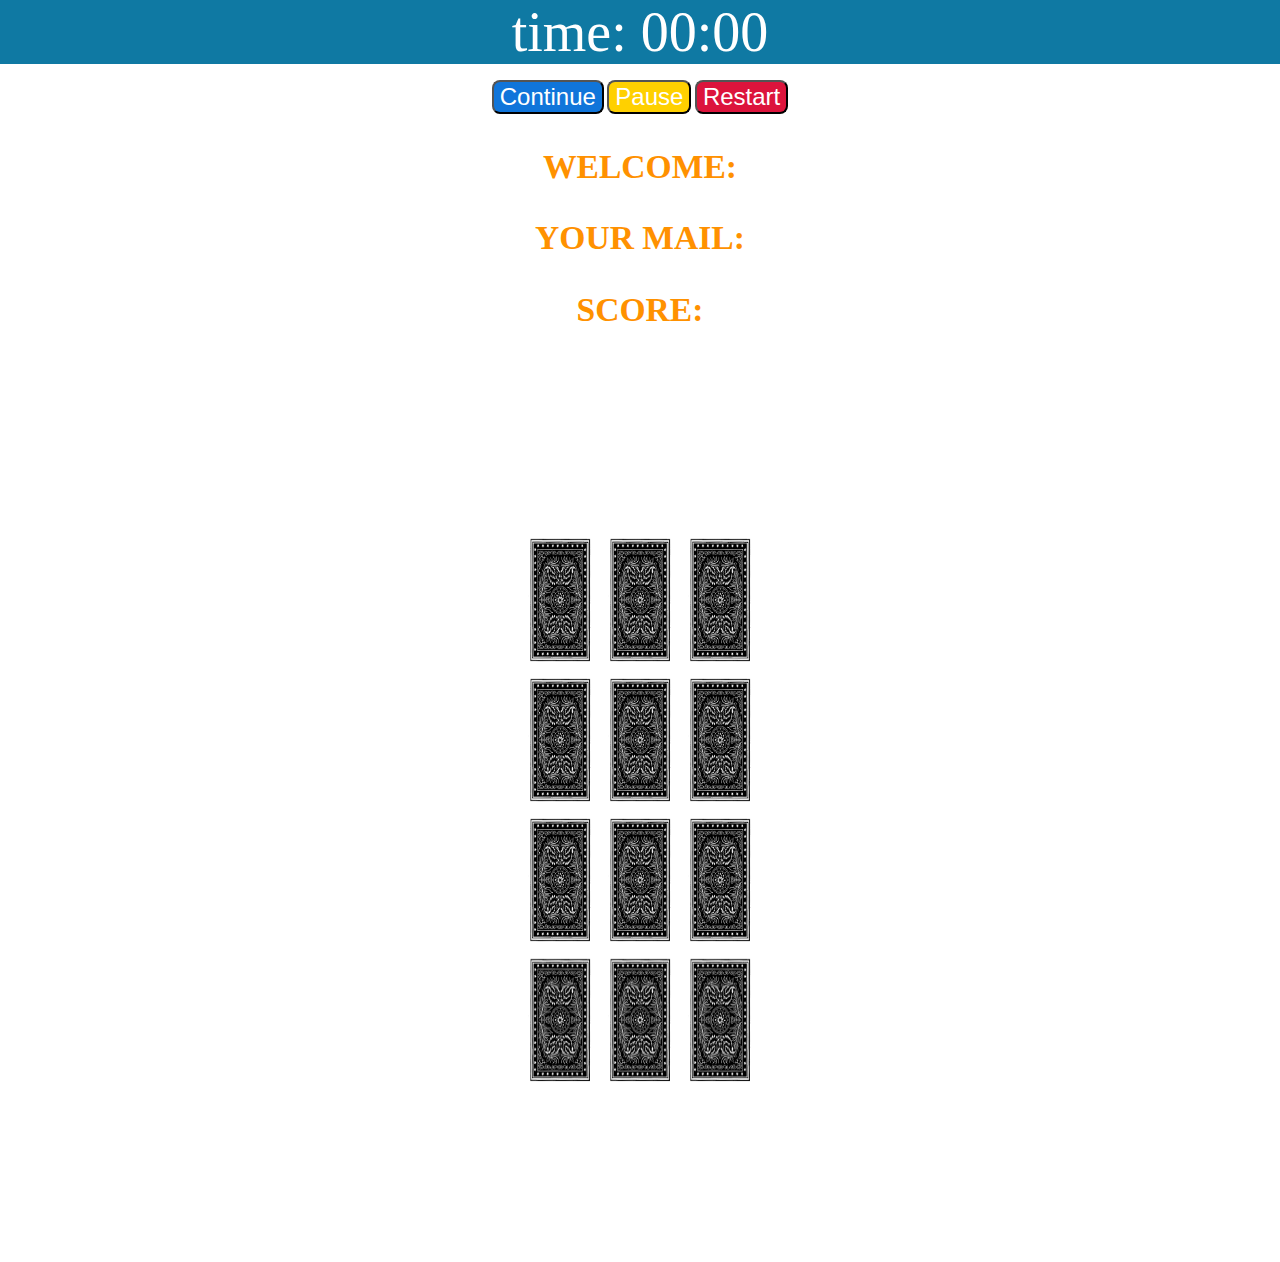
==== card game deck/cardsDeck.html @ 834c1ecf "Add files via upload" ====
<!DOCTYPE html>
<html lang="en">
<head>
    <meta charset="UTF-8">
    <meta http-equiv="X-UA-Compatible" content="IE=edge">
    <meta name="viewport" content="width=device-width, initial-scale=1.0">
    <link rel="stylesheet" href="./cardsDeckStyle.css">
    <link rel="stylesheet" href="https://use.fontawesome.com/releases/v5.15.4/css/all.css" integrity="sha384-DyZ88mC6Up2uqS4h/KRgHuoeGwBcD4Ng9SiP4dIRy0EXTlnuz47vAwmeGwVChigm" crossorigin="anonymous">
    <script src="https://ajax.googleapis.com/ajax/libs/jquery/3.6.0/jquery.min.js"></script>
    <title>memory game</title>
</head>
<body>
   <main>
        <div class="timer">time: <span id="minutes">00</span>:<span id="seconds">00</span></div><br>
        <div class="buttons">
            <button id="button-start">Continue</button>
            <button id="button-stop">Pause</button>
            <button id="button-reset">Restart</button>
        </div>
            <p class="user_data">WELCOME:     <span id="writename"></span><br></p>
            <p class="user_data">YOUR MAIL:   <span id="writemail"></span><br></p>
            <p class="user_data">SCORE: <span id="score"></span></p>
        <section class="cards-area">
            <div>
                <div class="cards-container">
                    <img src="./photos/הכוהנת-הגדולה.jpg" alt="the-high-priestess" class="front-of-card">
                    <img src="./photos/back-of-card.jpg" alt="the-back-of-card" class="back-of-card">
                </div>
                <div class="cards-container">
                    <img src="./photos/התלוי.jpg" alt="the-hanged-man" class="front-of-card">
                    <img src="./photos/back-of-card.jpg" alt="the-back-of-card" class="back-of-card">
                </div>
                <div class="cards-container">
                    <img src="./photos/נסיך-מטות.jpg"    alt="page-of-wands" class="front-of-card">
                    <img src="./photos/back-of-card.jpg" alt="the-back-of-card" class="back-of-card">
                </div>
                <div class="cards-container">
                    <img src="./photos/צדק.jpg" alt="justice" class="front-of-card">
                    <img src="./photos/back-of-card.jpg" alt="the-back-of-card" class="back-of-card">
                </div>
            </div>
            <div>
                <div class="cards-container">
                    <img src="./photos/שלושה-מטות.jpg" alt="three-wands" class="front-of-card">
                    <img src="./photos/back-of-card.jpg" alt="the-back-of-card" class="back-of-card">
                </div>
                <div class="cards-container">
                    <img src="./photos/שמונה-מטבעות.jpg" alt="eight-coins" class="front-of-card">
                    <img src="./photos/back-of-card.jpg" alt="the-back-of-card" class="back-of-card">
                </div>
                <div class="cards-container">
                    <img src="./photos/הכוהנת-הגדולה.jpg" alt="the-high-priestess" class="front-of-card">
                    <img src="./photos/back-of-card.jpg" alt="the-back-of-card" class="back-of-card">
                </div>
                <div class="cards-container">
                    <img src="./photos/התלוי.jpg" alt="the-hanged-man" class="front-of-card">
                    <img src="./photos/back-of-card.jpg" alt="the-back-of-card" class="back-of-card">
                </div>
            </div>
                <div>
                <div class="cards-container">
                    <img src="./photos/נסיך-מטות.jpg"    alt="page-of-wands" class="front-of-card">
                    <img src="./photos/back-of-card.jpg" alt="the-back-of-card" class="back-of-card">
                </div>
                <div class="cards-container">
                    <img src="./photos/צדק.jpg" alt="justice" class="front-of-card">
                    <img src="./photos/back-of-card.jpg" alt="the-back-of-card" class="back-of-card">
                </div>
                <div class="cards-container">
                    <img src="./photos/שלושה-מטות.jpg" alt="three-wands" class="front-of-card">
                    <img src="./photos/back-of-card.jpg" alt="the-back-of-card" class="back-of-card">
                </div>
                <div class="cards-container">
                    <img src="./photos/שמונה-מטבעות.jpg" alt="eight-coins" class="front-of-card">
                    <img src="./photos/back-of-card.jpg" alt="the-back-of-card" class="back-of-card">
                </div>
            </div>   
        </section>
        <div id="popup">
            <div id="popup-child">
                <button type="button" id="close">X</button>
                <table>
                    <tr>
                      <th>name</th>
                      <th>email</th>
                      <th>time</th>
                    </tr>
                    <tr>
                        <td><p class="user"><span id="name_of_user"></span></p></td>
                        <td><p class="user"><span id="mail_of_user"></span></p></td>
                        <td><p class="user"><span id="time_of_user"></span></p></td>
                      </tr>
                    <tr>
                      <td>daniel</td>
                      <td>danl3654321@gmai.com</td>
                      <td>02:26</td>
                    </tr>
                    <tr>
                      <td>matan</td>
                      <td>matan1234@gmail.com</td>
                      <td>02:40</td>
                    </tr>
                    <tr>
                      <td>yakov</td>
                      <td>yakov7890@gamil.com</td>
                      <td>02:45</td>
                    </tr>
                    <tr>
                        <td>yossi</td>
                        <td>yossi5850@gamil.com</td>
                        <td>03:35</td>
                      </tr>
                </table>
                  <table class="table">
                    <tr>
                      <th>name</th>
                      <th>email</th>
                      <th>score</th>
                    </tr>
                    <tr>
                        <td><p class="user"><span id="name_user"></span></p></td>
                        <td><p class="user"><span id="mail_user"></span></p></td>
                        <td><p class="user"><span id="score_of_user"></span></p></td>
                      </tr>
                    <tr>
                      <td>daniel</td>
                      <td>danl3654321@gmai.com</td>
                      <td>5</td>
                    </tr>
                    <tr>
                      <td>matan</td>
                      <td>matan1234@gmail.com</td>
                      <td>4</td>
                    </tr>
                    <tr>
                      <td>yakov</td>
                      <td>yakov7890@gamil.com</td>
                      <td>3</td>
                    </tr>
                    <tr>
                        <td>yossi</td>
                        <td>yossi5850@gamil.com</td>
                        <td>2</td>
                      </tr>
                  </table>
                <form action="../registration page/amudrishum/amudrishum.html">
                <input type="submit" value="play again" id="button" class="center">
                </form>
                <div class="whatsapp_float">
                    <a href="" id="url_whatsapp"><i class="fab fa-whatsapp"></i></a>
                </div>
                <div class="email">
                    <a href="" id="url_mail"><i class="fas fa-envelope-square"></i></a>
                </div>
            </div>
        </div>
        <script src="cardsDeck.js"></script>
    </main>
</body>
</html>
---- card game deck/cardsDeckStyle.css ----
body {
    margin: 0px;
    font-size: 14px;
}

main {
    background-image: url("https://t3.ftcdn.net/jpg/01/59/07/92/360_F_159079250_3oo6EuNF6gPjNe3ABeDhMjzzEDlGVdjO.jpg");
    background-size: cover;
}

.cards-area {
    display: flex;
    flex-wrap: wrap ;
    justify-content: center;
    align-items: center;
    height: 100vh;
}

.cards-container {
    margin: 0.5rem;
    cursor: pointer;
    position: relative;
    transform-style: preserve-3d;
    transition: transform 1s;
}

.cards-container.flippedCard {
    transform: rotateY(180deg);   
}

.front-of-card {
    position:absolute;
    width: 4rem;
    height: 8rem;
}

.back-of-card {
    transform: rotateZ(180deg);
}

.back-of-card {
    width: 4rem;
    height: 8rem;
    backface-visibility: hidden;
}

.timer {
    background-color:rgb(15, 121, 163) ;
    color: #fff;
    font-size: 3.5rem;
    text-align: center;
}

#popup #popup-child {
    width: 25rem;
    height: 30.7rem;
    position: fixed;
    top: calc(42% - 13.8rem);
    left: calc(54% - 14rem);
    text-align: center;
    z-index: 1;
    background-image: url("https://media.istockphoto.com/photos/royal-flush-and-poker-chips-picture-id1182872570?k=20&m=1182872570&s=612x612&w=0&h=d945CSQrpj2v1Wqy2XZVBL0TqalcNKaiK3FQXYb7vBs=");
    background-size: cover;
}

#popup::before {
    content: '';
    width: 100vw;
    height: 100vh;
    background-color: rgba(0, 0, 0, 0.7);
    position: fixed;
    top: 0;
    left: 0;
    z-index: 0;
}

#button {
    background-color: rgb(210, 30, 60);
    color: #fff;
    border-radius: 0.4rem;
    width: 10rem;
    height: 2.5rem;
    font-size: 1.5rem;
    position: fixed;
    top: calc(45% - -7.3rem);
    left: calc(51% - 4.8rem);
    cursor: pointer;
}

#popup {
    display: none;
}

#close {
    position: absolute;
    top: 0.4rem;
    right: 0.4rem;
    background: none;
    border: none;
    font-size: 2rem;
    font-weight: 500;
    color: darkgray;
    cursor: pointer;
}

.user_data {
    font-weight: 600;
    color: rgb(255, 145, 0);
    font-size: 2.1rem;
    text-align: center;
}

table {
    font-family: arial, sans-serif;
    border-collapse: collapse;
    position: fixed;
    width: 18rem;
    height: 5rem;
    margin-left: 4rem;
    margin-top: 0.6rem;
    background-color: rgb(210, 30, 60);
    color: #000;
}
  
td, th {
    border: 2.5px solid #000;
    text-align: center;
    padding: 3px;
}
  
tr:nth-child(even) {
    background-color: #dddddd;
}

.buttons {
    text-align: center;
}

#button-start{
    background-color: rgb(16, 117, 218);
    color: #fff;
    font-size: 1.5rem;
    border-radius: 0.5rem;
}

#button-stop{
    background-color: rgb(255, 208, 0);
    color: #fff;
    font-size: 1.5rem;
    border-radius: 0.5rem;
}

#button-reset{
    background-color: crimson;
    color: #fff;
    font-size: 1.5rem;
    border-radius: 0.5rem;
}

.table {
    font-family: arial, sans-serif;
    border-collapse: collapse;
    position: fixed;
    width: 18rem;
    height: 5rem;
    margin-left: 4rem;
    margin-top: 12rem;
    background-color: rgb(210, 30, 60);
    color: #000;

}

.whatsapp_float {
    position: fixed;
    width: 4rem;
    height: 4rem;
    bottom: 2.8rem;
    top: calc(48% - -9.9rem);
    left: calc(34% - 0rem);
    background-color: #25d366;
    border-radius: 3.5rem;
    text-align: center;
    font-size: 2.1rem;
    box-shadow: 2px 2px 3px #999;
}

.whatsapp-icon {
    margin-top: 1.1rem;
}

.fab.fa-whatsapp {
    margin-top: 0.71rem;
    font-size: 2.6rem;
    color:#fff;
}

.email {
    position: fixed;
    width: 4rem;
    height: 4rem;
    bottom: 2.8rem;
    top: calc(43% - -12rem);
    left: calc(49% - -1rem);
    background-color: dodgerblue;
    border-radius: 3.5rem;
    text-align: center;
    font-size: 2rem;
    box-shadow: 2px 2px 3px #999;
}

.email-icon {
    margin-top: 1.1rem;
}

.fa-envelope-square {
    margin-top: 0.5rem;
    font-size: 2.6rem;
    color:#fff;
}

@media only screen and (min-width: 1024px) { 

#popup #popup-child {
    width: 50rem;
    height: 35.7rem;
    top: calc(50% - 17.8rem);
    left: calc(50% - 24rem);
}

#button {
    width: 12.8rem;
    height: 3.6rem;
    font-size: 2rem;
    top: 65%;
    left: calc(49% - 4rem);
}

table {
    top: 5%;
    margin: 3.5rem;
}
  
td, th {
    padding: 1rem;
}
  
.table {
    top: -17%;
    right: 19.2rem;
}

.whatsapp_float {
    width: 4rem;
    height: 4.3rem;   
    left: 46%;
    top: 32rem;
}

.email {
    height: 4.3rem;
    top: calc(48% - -12rem);
    left: calc(52% - -1rem);
}

.fa-envelope-square {
    margin-top: 0.71rem;
    }
}
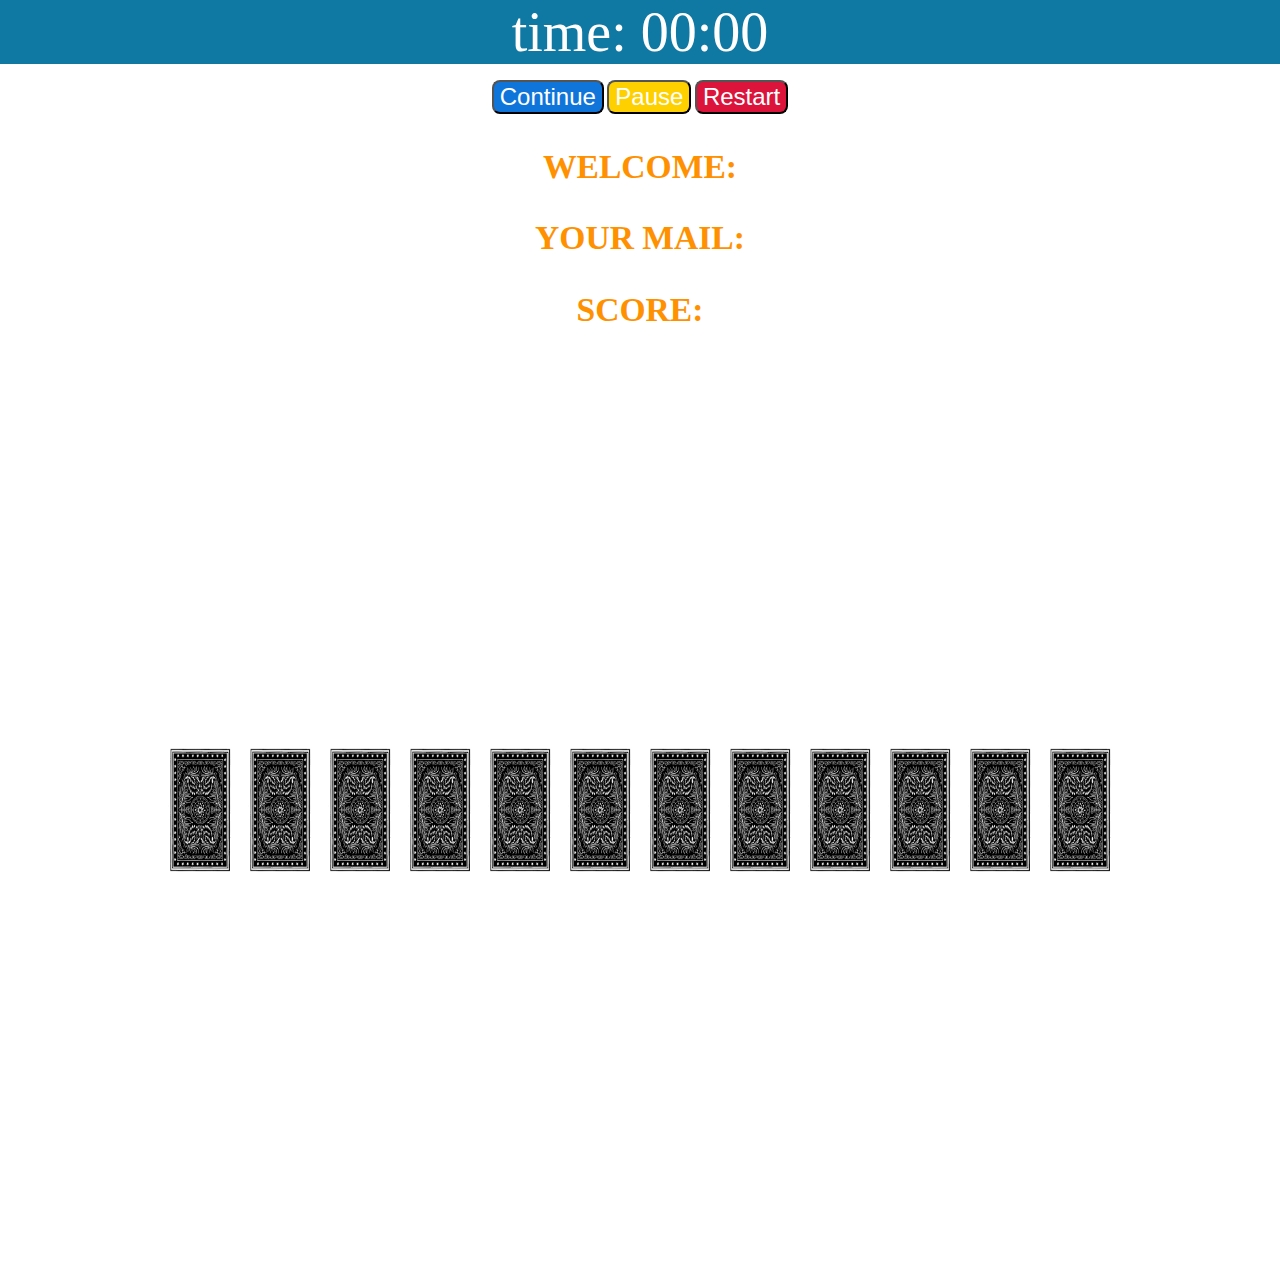
==== commit c6891569: "Update cardsDeck.html" ====
--- a/card game deck/cardsDeck.html
+++ b/card game deck/cardsDeck.html
@@ -21,60 +21,54 @@
             <p class="user_data">YOUR MAIL:   <span id="writemail"></span><br></p>
             <p class="user_data">SCORE: <span id="score"></span></p>
         <section class="cards-area">
-            <div>
-                <div class="cards-container">
-                    <img src="./photos/הכוהנת-הגדולה.jpg" alt="the-high-priestess" class="front-of-card">
-                    <img src="./photos/back-of-card.jpg" alt="the-back-of-card" class="back-of-card">
-                </div>
-                <div class="cards-container">
-                    <img src="./photos/התלוי.jpg" alt="the-hanged-man" class="front-of-card">
-                    <img src="./photos/back-of-card.jpg" alt="the-back-of-card" class="back-of-card">
-                </div>
-                <div class="cards-container">
-                    <img src="./photos/נסיך-מטות.jpg"    alt="page-of-wands" class="front-of-card">
-                    <img src="./photos/back-of-card.jpg" alt="the-back-of-card" class="back-of-card">
-                </div>
-                <div class="cards-container">
-                    <img src="./photos/צדק.jpg" alt="justice" class="front-of-card">
-                    <img src="./photos/back-of-card.jpg" alt="the-back-of-card" class="back-of-card">
-                </div>
+            <div class="cards-container">
+                <img src="./photos/הכוהנת-הגדולה.jpg" alt="the-high-priestess" class="front-of-card">
+                <img src="./photos/back-of-card.jpg" alt="the-back-of-card" class="back-of-card">
             </div>
-            <div>
-                <div class="cards-container">
-                    <img src="./photos/שלושה-מטות.jpg" alt="three-wands" class="front-of-card">
-                    <img src="./photos/back-of-card.jpg" alt="the-back-of-card" class="back-of-card">
-                </div>
-                <div class="cards-container">
-                    <img src="./photos/שמונה-מטבעות.jpg" alt="eight-coins" class="front-of-card">
-                    <img src="./photos/back-of-card.jpg" alt="the-back-of-card" class="back-of-card">
-                </div>
-                <div class="cards-container">
-                    <img src="./photos/הכוהנת-הגדולה.jpg" alt="the-high-priestess" class="front-of-card">
-                    <img src="./photos/back-of-card.jpg" alt="the-back-of-card" class="back-of-card">
-                </div>
-                <div class="cards-container">
-                    <img src="./photos/התלוי.jpg" alt="the-hanged-man" class="front-of-card">
-                    <img src="./photos/back-of-card.jpg" alt="the-back-of-card" class="back-of-card">
-                </div>
+            <div class="cards-container">
+                <img src="./photos/התלוי.jpg" alt="the-hanged-man" class="front-of-card">
+                <img src="./photos/back-of-card.jpg" alt="the-back-of-card" class="back-of-card">
             </div>
-                <div>
-                <div class="cards-container">
-                    <img src="./photos/נסיך-מטות.jpg"    alt="page-of-wands" class="front-of-card">
-                    <img src="./photos/back-of-card.jpg" alt="the-back-of-card" class="back-of-card">
-                </div>
-                <div class="cards-container">
-                    <img src="./photos/צדק.jpg" alt="justice" class="front-of-card">
-                    <img src="./photos/back-of-card.jpg" alt="the-back-of-card" class="back-of-card">
-                </div>
-                <div class="cards-container">
-                    <img src="./photos/שלושה-מטות.jpg" alt="three-wands" class="front-of-card">
-                    <img src="./photos/back-of-card.jpg" alt="the-back-of-card" class="back-of-card">
-                </div>
-                <div class="cards-container">
-                    <img src="./photos/שמונה-מטבעות.jpg" alt="eight-coins" class="front-of-card">
-                    <img src="./photos/back-of-card.jpg" alt="the-back-of-card" class="back-of-card">
-                </div>
-            </div>   
+            <div class="cards-container">
+                <img src="./photos/נסיך-מטות.jpg"    alt="page-of-wands" class="front-of-card">
+                <img src="./photos/back-of-card.jpg" alt="the-back-of-card" class="back-of-card">
+            </div>
+            <div class="cards-container">
+                <img src="./photos/צדק.jpg" alt="justice" class="front-of-card">
+                <img src="./photos/back-of-card.jpg" alt="the-back-of-card" class="back-of-card">
+            </div>
+            <div class="cards-container">
+                <img src="./photos/שלושה-מטות.jpg" alt="three-wands" class="front-of-card">
+                <img src="./photos/back-of-card.jpg" alt="the-back-of-card" class="back-of-card">
+            </div>
+            <div class="cards-container">
+                <img src="./photos/שמונה-מטבעות.jpg" alt="eight-coins" class="front-of-card">
+                <img src="./photos/back-of-card.jpg" alt="the-back-of-card" class="back-of-card">
+            </div>
+            <div class="cards-container">
+                <img src="./photos/הכוהנת-הגדולה.jpg" alt="the-high-priestess" class="front-of-card">
+                <img src="./photos/back-of-card.jpg" alt="the-back-of-card" class="back-of-card">
+            </div>
+            <div class="cards-container">
+                <img src="./photos/התלוי.jpg" alt="the-hanged-man" class="front-of-card">
+                <img src="./photos/back-of-card.jpg" alt="the-back-of-card" class="back-of-card">
+            </div>
+            <div class="cards-container">
+                <img src="./photos/נסיך-מטות.jpg"    alt="page-of-wands" class="front-of-card">
+                <img src="./photos/back-of-card.jpg" alt="the-back-of-card" class="back-of-card">
+            </div>
+            <div class="cards-container">
+                <img src="./photos/צדק.jpg" alt="justice" class="front-of-card">
+                <img src="./photos/back-of-card.jpg" alt="the-back-of-card" class="back-of-card">
+            </div>
+            <div class="cards-container">
+                <img src="./photos/שלושה-מטות.jpg" alt="three-wands" class="front-of-card">
+                <img src="./photos/back-of-card.jpg" alt="the-back-of-card" class="back-of-card">
+            </div>
+            <div class="cards-container">
+                <img src="./photos/שמונה-מטבעות.jpg" alt="eight-coins" class="front-of-card">
+                <img src="./photos/back-of-card.jpg" alt="the-back-of-card" class="back-of-card">
+            </div>
         </section>
         <div id="popup">
             <div id="popup-child">
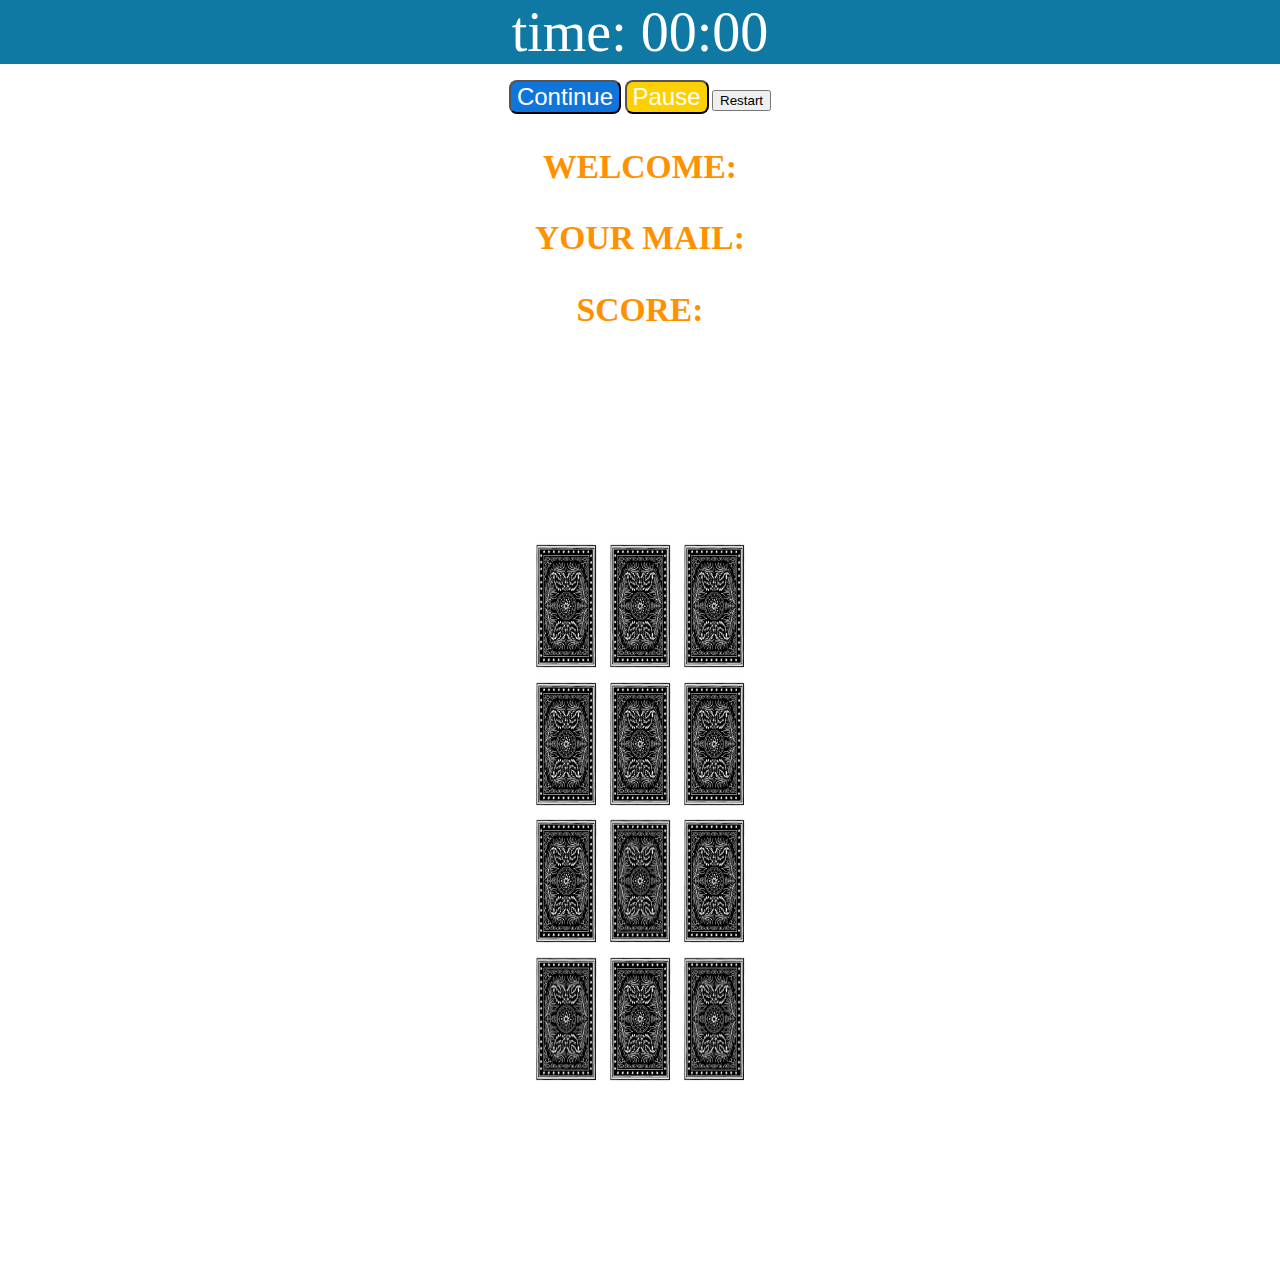
==== commit 299dbb61: "Update cardsDeck.html" ====
--- a/card game deck/cardsDeck.html
+++ b/card game deck/cardsDeck.html
@@ -15,7 +15,7 @@
         <div class="buttons">
             <button id="button-start">Continue</button>
             <button id="button-stop">Pause</button>
-            <button id="button-reset">Restart</button>
+            <button onclick="restart()">Restart</button>
         </div>
             <p class="user_data">WELCOME:     <span id="writename"></span><br></p>
             <p class="user_data">YOUR MAIL:   <span id="writemail"></span><br></p>
--- a/card game deck/cardsDeckStyle.css
+++ b/card game deck/cardsDeckStyle.css
@@ -1,27 +1,30 @@
-body {
-    margin: 0px;
+body{
+    padding: 0;
+    margin: 0;
     font-size: 14px;
-}
-
-main {
     background-image: url("https://t3.ftcdn.net/jpg/01/59/07/92/360_F_159079250_3oo6EuNF6gPjNe3ABeDhMjzzEDlGVdjO.jpg");
     background-size: cover;
-}
-
-.cards-area {
+    background-attachment: fixed;
+}
+
+.cards-area{
+    width: 250px;
+    height: 300px;
     display: flex;
     flex-wrap: wrap ;
     justify-content: center;
-    align-items: center;
+    align-content: center;
+    margin: auto;
     height: 100vh;
 }
 
-.cards-container {
-    margin: 0.5rem;
-    cursor: pointer;
+.cards-container{
     position: relative;
+    margin: 0.3rem;
+    width: 4rem;
+    height: 8rem;
     transform-style: preserve-3d;
-    transition: transform 1s;
+    transition: 1500ms;
 }
 
 .cards-container.flippedCard {
@@ -265,4 +268,4 @@
 .fa-envelope-square {
     margin-top: 0.71rem;
     }
-}+}
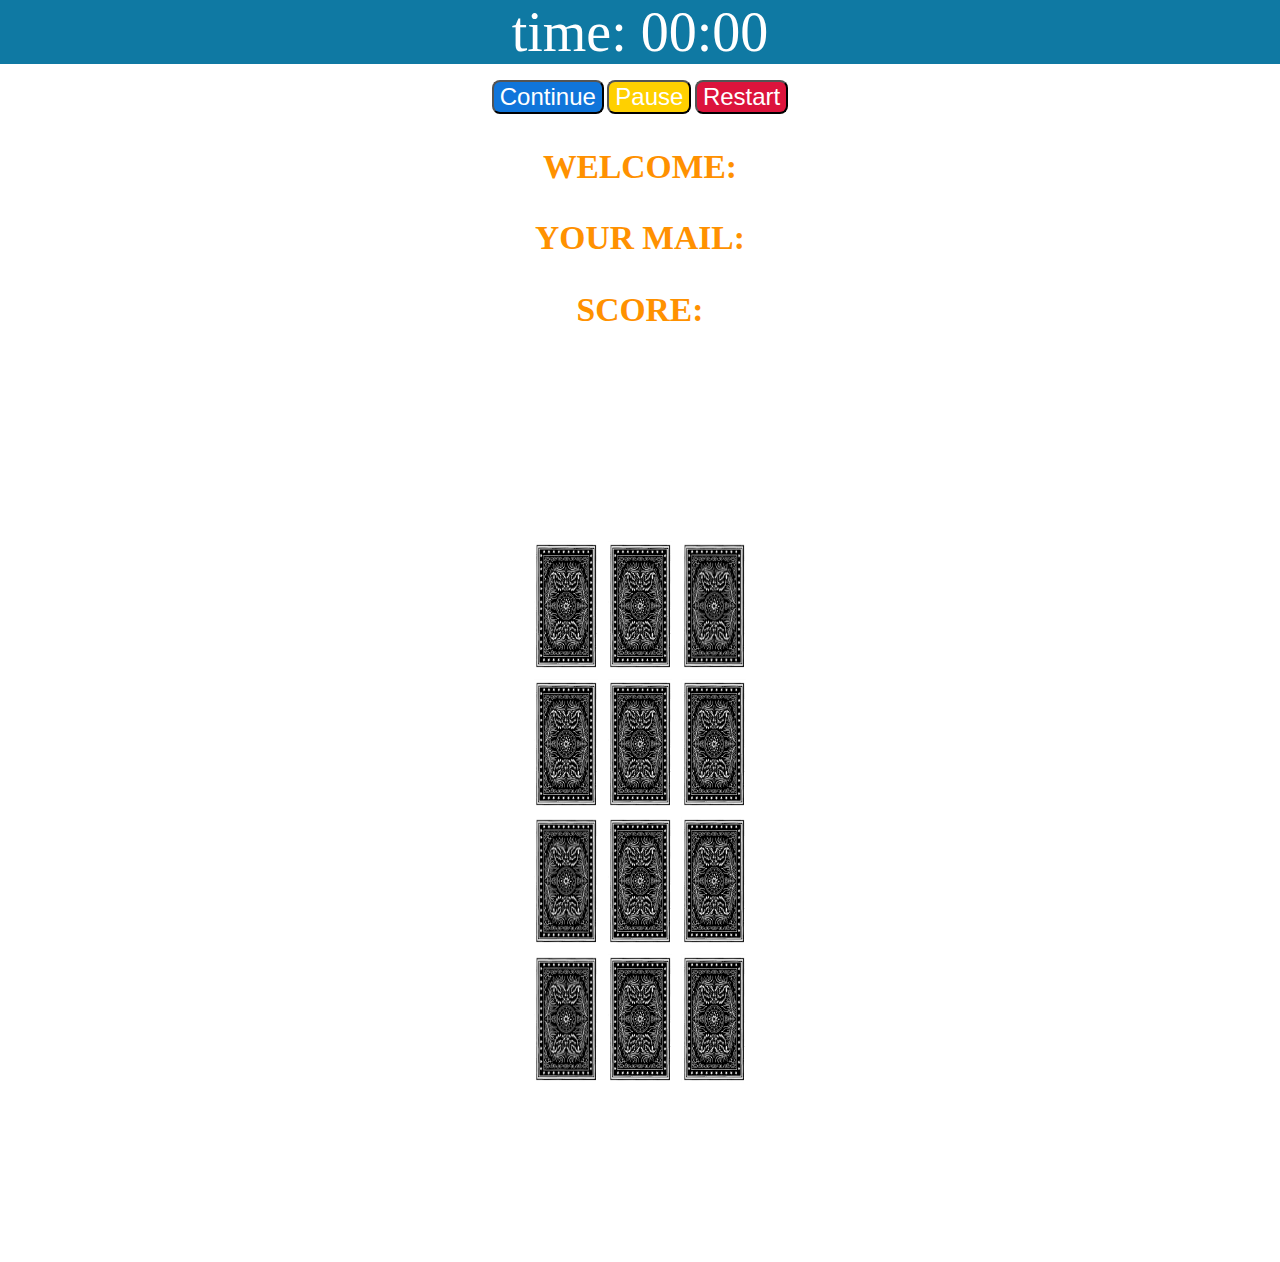
==== commit 98b821a1: "Update cardsDeck.html" ====
--- a/card game deck/cardsDeck.html
+++ b/card game deck/cardsDeck.html
@@ -15,7 +15,7 @@
         <div class="buttons">
             <button id="button-start">Continue</button>
             <button id="button-stop">Pause</button>
-            <button onclick="restart()">Restart</button>
+            <button id="button-reset" onclick='restart()'>Restart</button>
         </div>
             <p class="user_data">WELCOME:     <span id="writename"></span><br></p>
             <p class="user_data">YOUR MAIL:   <span id="writemail"></span><br></p>
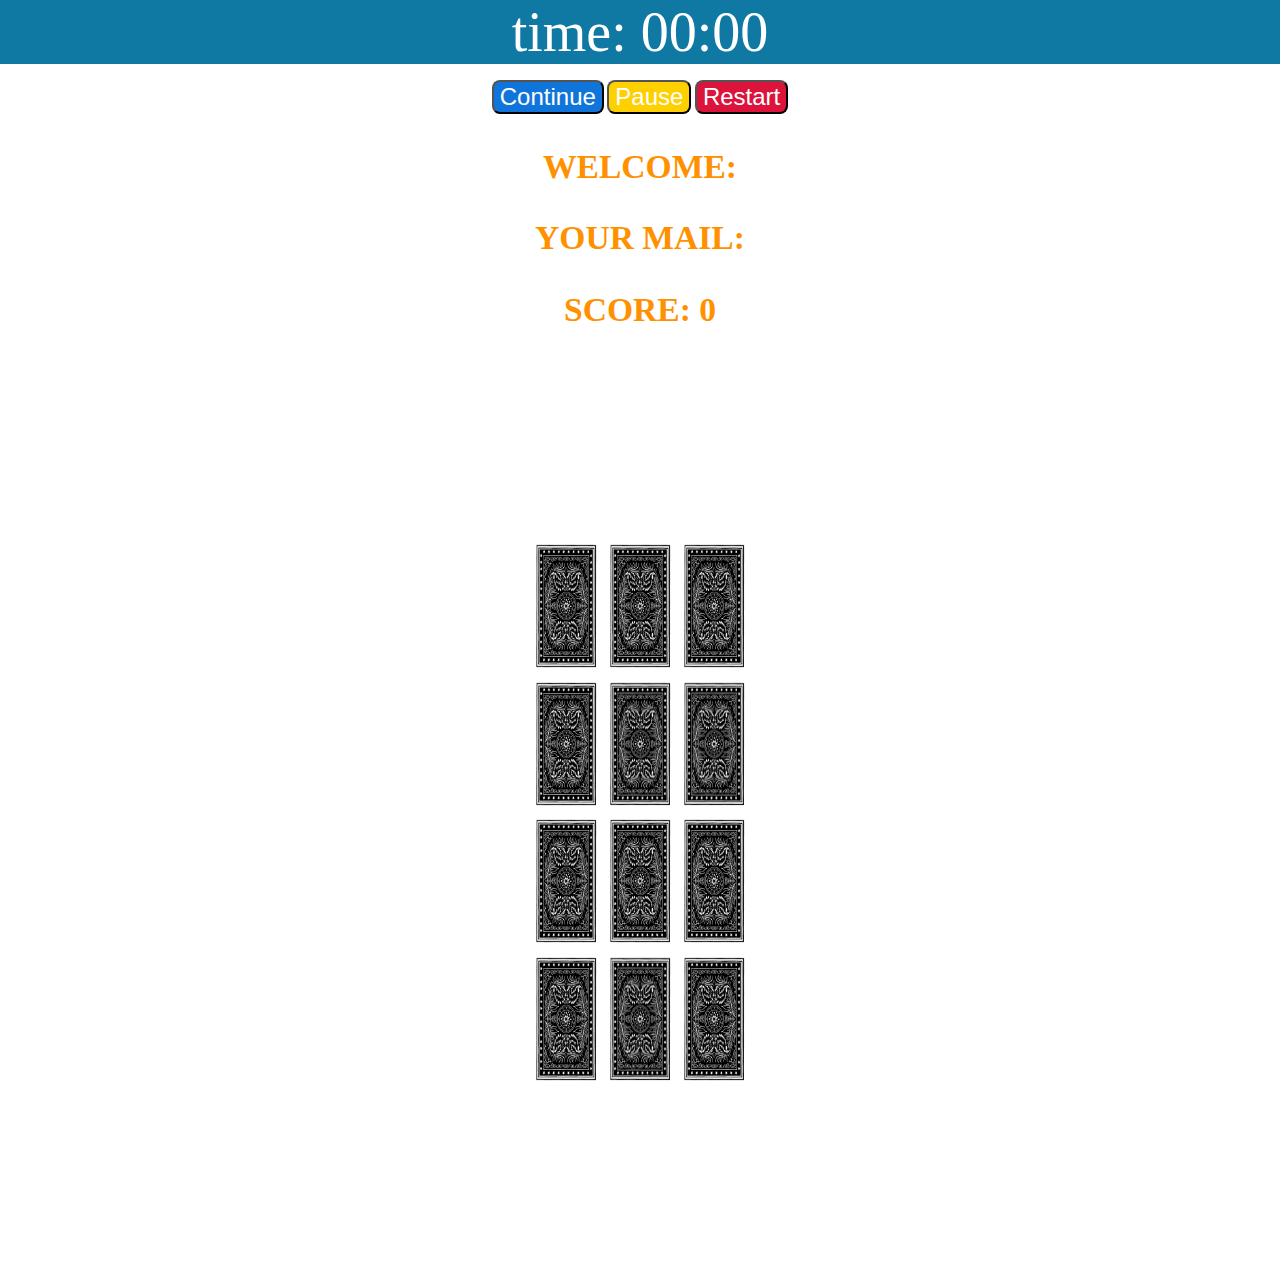
==== commit 25813a4b: "Update cardsDeck.html" ====
--- a/card game deck/cardsDeck.html
+++ b/card game deck/cardsDeck.html
@@ -19,7 +19,7 @@
         </div>
             <p class="user_data">WELCOME:     <span id="writename"></span><br></p>
             <p class="user_data">YOUR MAIL:   <span id="writemail"></span><br></p>
-            <p class="user_data">SCORE: <span id="score"></span></p>
+            <p class="user_data">SCORE: <span id="score">0</span></p>
         <section class="cards-area">
             <div class="cards-container">
                 <img src="./photos/הכוהנת-הגדולה.jpg" alt="the-high-priestess" class="front-of-card">
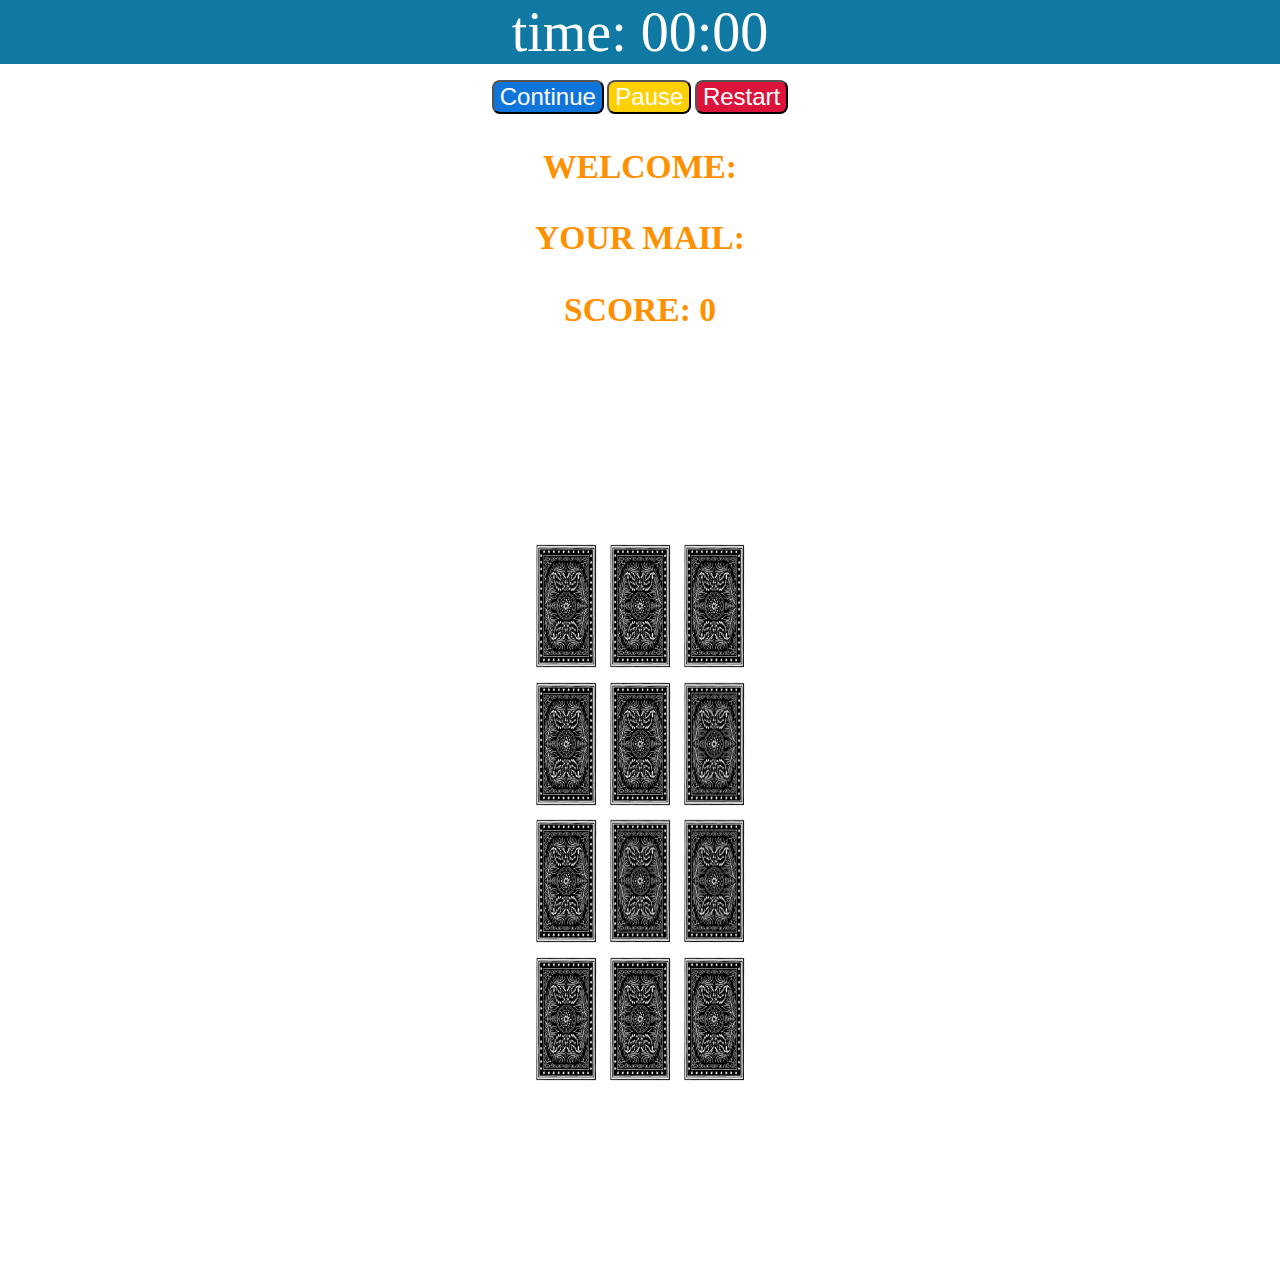
==== commit c30c13f1: "Add files via upload" ====
--- a/card game deck/cardsDeck.html
+++ b/card game deck/cardsDeck.html
@@ -73,7 +73,7 @@
         <div id="popup">
             <div id="popup-child">
                 <button type="button" id="close">X</button>
-                <table>
+                <table id="table1">
                     <tr>
                       <th>name</th>
                       <th>email</th>
@@ -105,7 +105,7 @@
                         <td>03:35</td>
                       </tr>
                 </table>
-                  <table class="table">
+                  <table id="table2">
                     <tr>
                       <th>name</th>
                       <th>email</th>
@@ -141,7 +141,7 @@
                 <input type="submit" value="play again" id="button" class="center">
                 </form>
                 <div class="whatsapp_float">
-                    <a href="" id="url_whatsapp"><i class="fab fa-whatsapp"></i></a>
+                    <a href="whatsapp://send?text=" id="url_whatsapp"><i class="fab fa-whatsapp"></i></a>
                 </div>
                 <div class="email">
                     <a href="" id="url_mail"><i class="fas fa-envelope-square"></i></a>
--- a/card game deck/cardsDeckStyle.css
+++ b/card game deck/cardsDeckStyle.css
@@ -24,7 +24,8 @@
     width: 4rem;
     height: 8rem;
     transform-style: preserve-3d;
-    transition: 1500ms;
+    transition: 1s;
+    cursor: pointer;
 }
 
 .cards-container.flippedCard {
@@ -56,7 +57,7 @@
 
 #popup #popup-child {
     width: 25rem;
-    height: 30.7rem;
+    height: 33rem;
     position: fixed;
     top: calc(42% - 13.8rem);
     left: calc(54% - 14rem);
@@ -85,8 +86,8 @@
     height: 2.5rem;
     font-size: 1.5rem;
     position: fixed;
-    top: calc(45% - -7.3rem);
-    left: calc(51% - 4.8rem);
+    left: 27%;
+    top: 67%;
     cursor: pointer;
 }
 
@@ -113,7 +114,7 @@
     text-align: center;
 }
 
-table {
+#table1 {
     font-family: arial, sans-serif;
     border-collapse: collapse;
     position: fixed;
@@ -128,7 +129,7 @@
 td, th {
     border: 2.5px solid #000;
     text-align: center;
-    padding: 3px;
+    padding: 3.5px;
 }
   
 tr:nth-child(even) {
@@ -144,6 +145,7 @@
     color: #fff;
     font-size: 1.5rem;
     border-radius: 0.5rem;
+    cursor: pointer;
 }
 
 #button-stop{
@@ -151,6 +153,7 @@
     color: #fff;
     font-size: 1.5rem;
     border-radius: 0.5rem;
+    cursor: pointer;
 }
 
 #button-reset{
@@ -158,9 +161,10 @@
     color: #fff;
     font-size: 1.5rem;
     border-radius: 0.5rem;
-}
-
-.table {
+    cursor: pointer;
+}
+
+#table2 {
     font-family: arial, sans-serif;
     border-collapse: collapse;
     position: fixed;
@@ -178,8 +182,8 @@
     width: 4rem;
     height: 4rem;
     bottom: 2.8rem;
-    top: calc(48% - -9.9rem);
-    left: calc(34% - 0rem);
+    left: 29%;
+    top: 76%;
     background-color: #25d366;
     border-radius: 3.5rem;
     text-align: center;
@@ -202,8 +206,8 @@
     width: 4rem;
     height: 4rem;
     bottom: 2.8rem;
-    top: calc(43% - -12rem);
-    left: calc(49% - -1rem);
+    left: 52%;
+    top: 76%;
     background-color: dodgerblue;
     border-radius: 3.5rem;
     text-align: center;
@@ -238,31 +242,31 @@
     left: calc(49% - 4rem);
 }
 
-table {
-    top: 5%;
-    margin: 3.5rem;
+#table1 {
+    margin-left: 3rem;
+    margin-top: 2rem;
 }
   
 td, th {
     padding: 1rem;
 }
   
-.table {
-    top: -17%;
-    right: 19.2rem;
+#table2 {
+    margin-left: 25rem;
+    margin-top: 2rem;
 }
 
 .whatsapp_float {
     width: 4rem;
     height: 4.3rem;   
     left: 46%;
-    top: 32rem;
+    top: 76%;
 }
 
 .email {
     height: 4.3rem;
-    top: calc(48% - -12rem);
-    left: calc(52% - -1rem);
+    left: 53%;
+    top: 76%;
 }
 
 .fa-envelope-square {
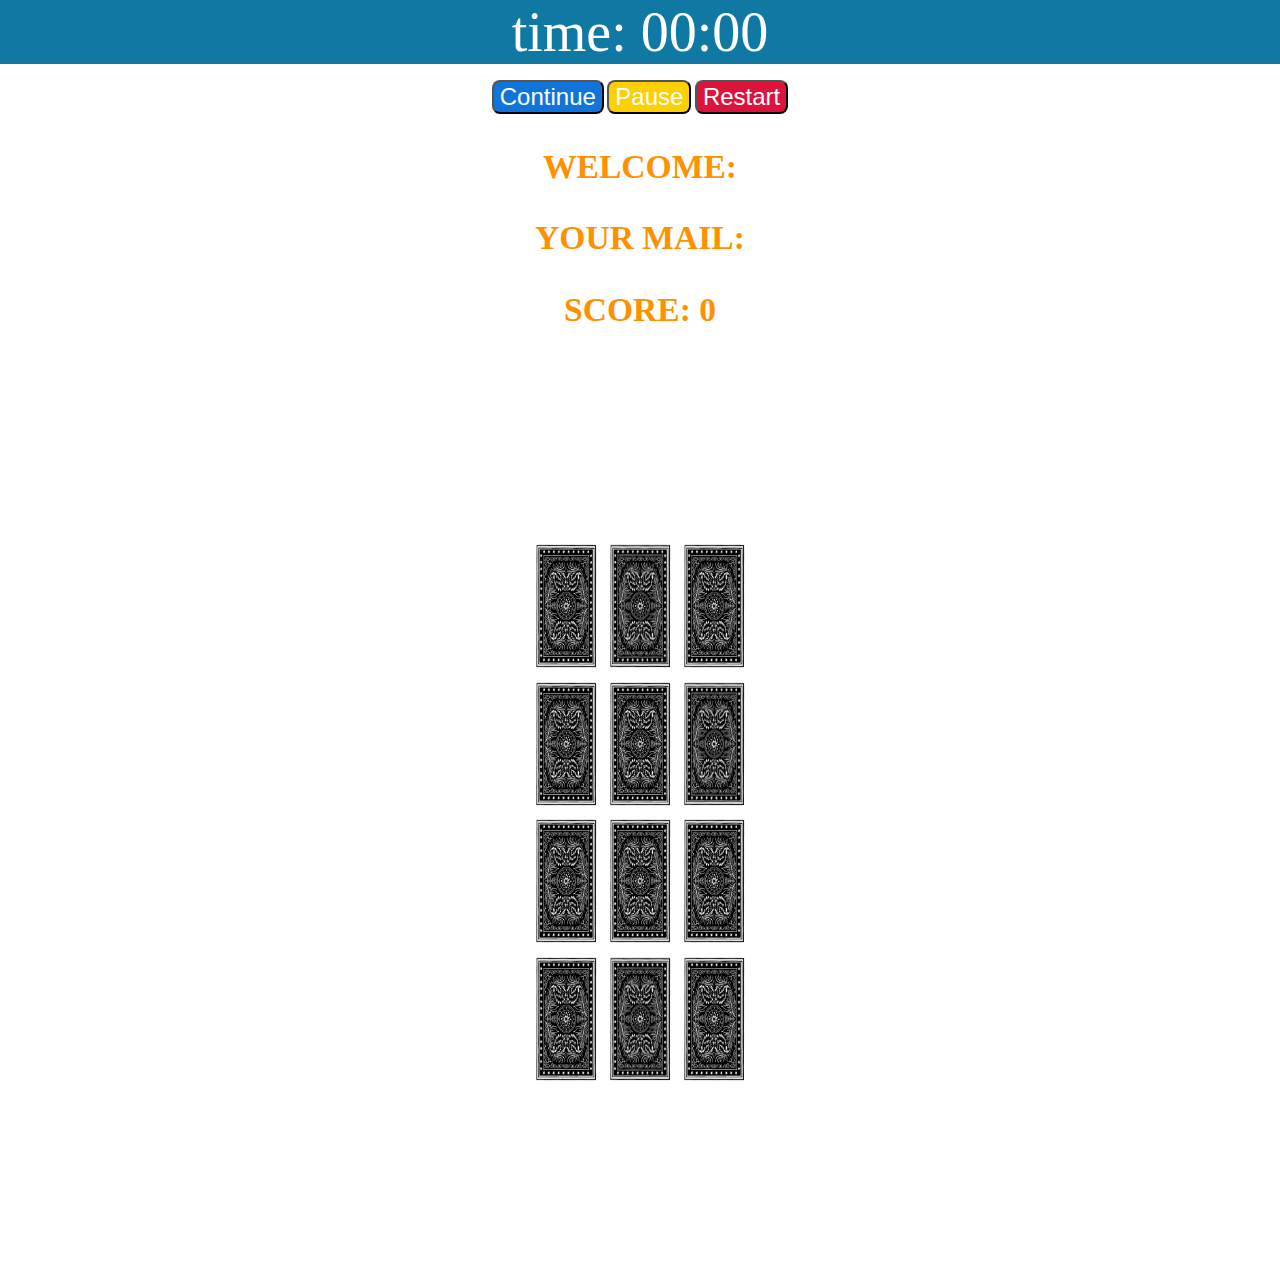
==== commit 66ecb440: "Add files via upload" ====
--- a/card game deck/cardsDeck.html
+++ b/card game deck/cardsDeck.html
@@ -6,7 +6,6 @@
     <meta name="viewport" content="width=device-width, initial-scale=1.0">
     <link rel="stylesheet" href="./cardsDeckStyle.css">
     <link rel="stylesheet" href="https://use.fontawesome.com/releases/v5.15.4/css/all.css" integrity="sha384-DyZ88mC6Up2uqS4h/KRgHuoeGwBcD4Ng9SiP4dIRy0EXTlnuz47vAwmeGwVChigm" crossorigin="anonymous">
-    <script src="https://ajax.googleapis.com/ajax/libs/jquery/3.6.0/jquery.min.js"></script>
     <title>memory game</title>
 </head>
 <body>
@@ -15,7 +14,7 @@
         <div class="buttons">
             <button id="button-start">Continue</button>
             <button id="button-stop">Pause</button>
-            <button id="button-reset" onclick='restart()'>Restart</button>
+            <button id="button-reset">Restart</button>
         </div>
             <p class="user_data">WELCOME:     <span id="writename"></span><br></p>
             <p class="user_data">YOUR MAIL:   <span id="writemail"></span><br></p>
@@ -141,7 +140,7 @@
                 <input type="submit" value="play again" id="button" class="center">
                 </form>
                 <div class="whatsapp_float">
-                    <a href="whatsapp://send?text=" id="url_whatsapp"><i class="fab fa-whatsapp"></i></a>
+                    <a href="" id="url_whatsapp"><i class="fab fa-whatsapp"></i></a>
                 </div>
                 <div class="email">
                     <a href="" id="url_mail"><i class="fas fa-envelope-square"></i></a>
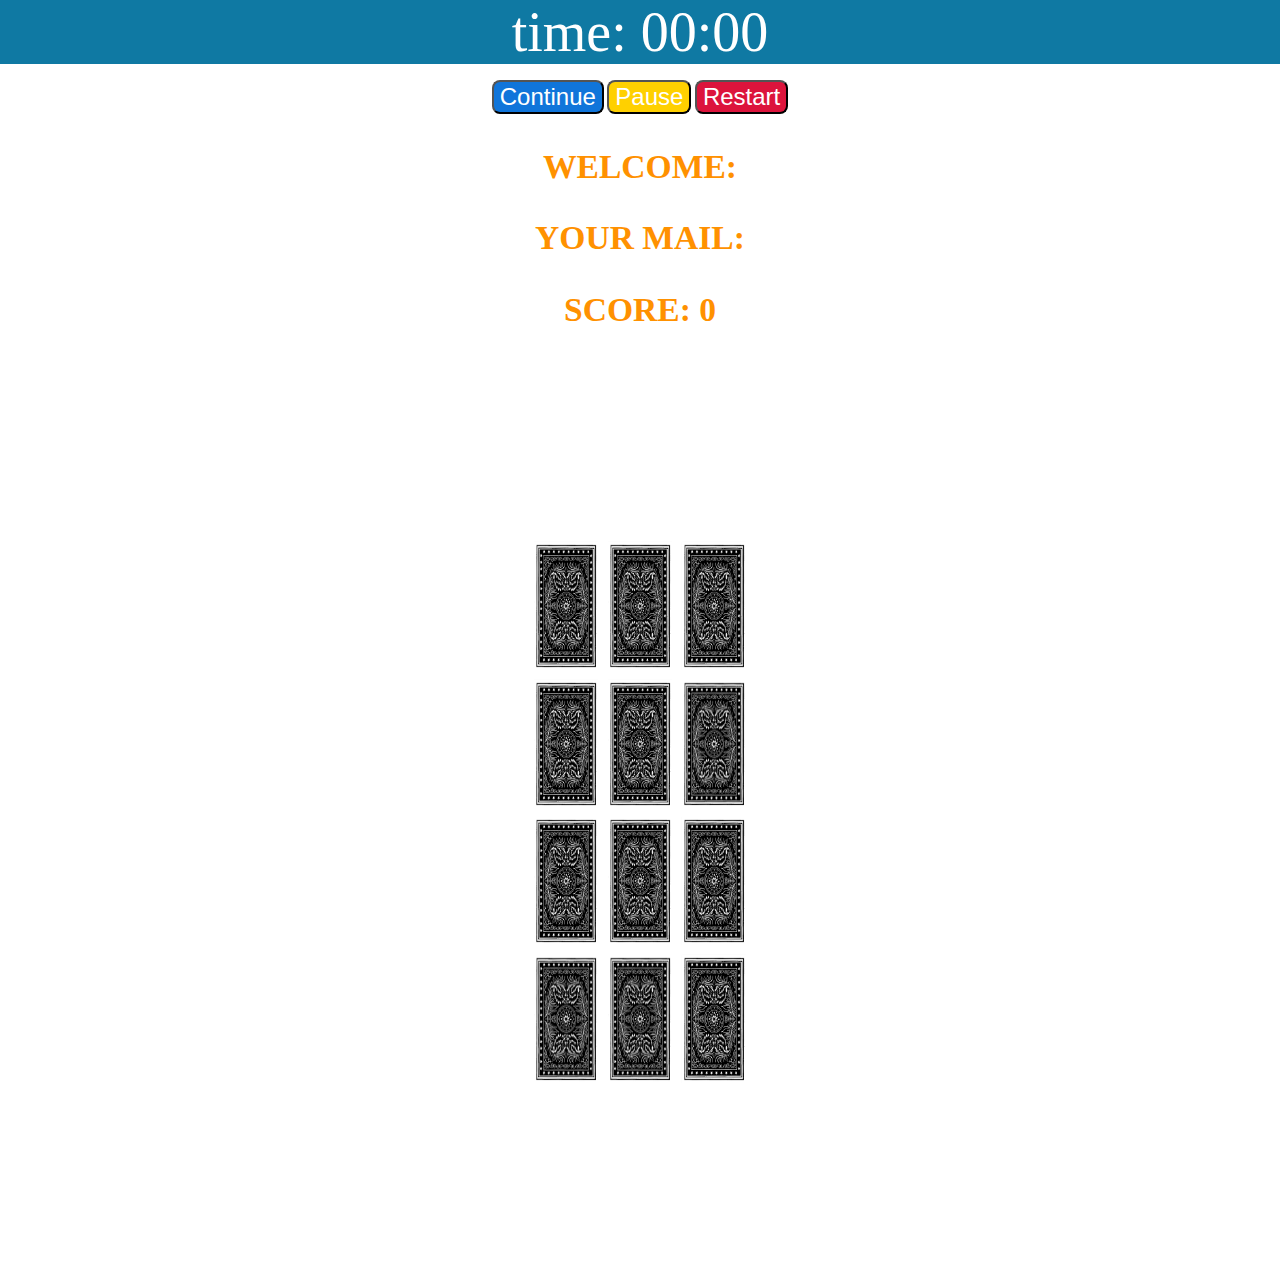
==== commit a3e0eecc: "data attribute for each div" ====
--- a/card game deck/cardsDeck.html
+++ b/card game deck/cardsDeck.html
@@ -21,53 +21,53 @@
             <p class="user_data">SCORE: <span id="score">0</span></p>
         <section class="cards-area">
             <div class="cards-container">
-                <img src="./photos/הכוהנת-הגדולה.jpg" alt="the-high-priestess" class="front-of-card">
-                <img src="./photos/back-of-card.jpg" alt="the-back-of-card" class="back-of-card">
-            </div>
-            <div class="cards-container">
-                <img src="./photos/התלוי.jpg" alt="the-hanged-man" class="front-of-card">
-                <img src="./photos/back-of-card.jpg" alt="the-back-of-card" class="back-of-card">
-            </div>
-            <div class="cards-container">
-                <img src="./photos/נסיך-מטות.jpg"    alt="page-of-wands" class="front-of-card">
-                <img src="./photos/back-of-card.jpg" alt="the-back-of-card" class="back-of-card">
-            </div>
-            <div class="cards-container">
-                <img src="./photos/צדק.jpg" alt="justice" class="front-of-card">
-                <img src="./photos/back-of-card.jpg" alt="the-back-of-card" class="back-of-card">
-            </div>
-            <div class="cards-container">
-                <img src="./photos/שלושה-מטות.jpg" alt="three-wands" class="front-of-card">
-                <img src="./photos/back-of-card.jpg" alt="the-back-of-card" class="back-of-card">
-            </div>
-            <div class="cards-container">
-                <img src="./photos/שמונה-מטבעות.jpg" alt="eight-coins" class="front-of-card">
-                <img src="./photos/back-of-card.jpg" alt="the-back-of-card" class="back-of-card">
-            </div>
-            <div class="cards-container">
-                <img src="./photos/הכוהנת-הגדולה.jpg" alt="the-high-priestess" class="front-of-card">
-                <img src="./photos/back-of-card.jpg" alt="the-back-of-card" class="back-of-card">
-            </div>
-            <div class="cards-container">
-                <img src="./photos/התלוי.jpg" alt="the-hanged-man" class="front-of-card">
-                <img src="./photos/back-of-card.jpg" alt="the-back-of-card" class="back-of-card">
-            </div>
-            <div class="cards-container">
-                <img src="./photos/נסיך-מטות.jpg"    alt="page-of-wands" class="front-of-card">
-                <img src="./photos/back-of-card.jpg" alt="the-back-of-card" class="back-of-card">
-            </div>
-            <div class="cards-container">
-                <img src="./photos/צדק.jpg" alt="justice" class="front-of-card">
-                <img src="./photos/back-of-card.jpg" alt="the-back-of-card" class="back-of-card">
-            </div>
-            <div class="cards-container">
-                <img src="./photos/שלושה-מטות.jpg" alt="three-wands" class="front-of-card">
-                <img src="./photos/back-of-card.jpg" alt="the-back-of-card" class="back-of-card">
-            </div>
-            <div class="cards-container">
-                <img src="./photos/שמונה-מטבעות.jpg" alt="eight-coins" class="front-of-card">
-                <img src="./photos/back-of-card.jpg" alt="the-back-of-card" class="back-of-card">
-            </div>
+                      <img src="./photos/הכוהנת-הגדולה.jpg" alt="the-high-priestess" class="front-of-card" data-cardtype="high-priestess">
+                      <img src="./photos/back-of-card.jpg" alt="the-back-of-card" class="back-of-card">
+                  </div>
+                  <div class="cards-container">
+                      <img src="./photos/התלוי.jpg" alt="the-hanged-man" class="front-of-card" data-cardtype="hanged-man">
+                      <img src="./photos/back-of-card.jpg" alt="the-back-of-card" class="back-of-card">
+                  </div>
+                  <div class="cards-container">
+                      <img src="./photos/נסיך-מטות.jpg"  alt="page-of-wands" class="front-of-card" data-cardtype="page-of-wands">
+                      <img src="./photos/back-of-card.jpg" alt="the-back-of-card" class="back-of-card">
+                  </div>
+                  <div class="cards-container">
+                      <img src="./photos/צדק.jpg" alt="justice" class="front-of-card" data-cardtype="justice">
+                      <img src="./photos/back-of-card.jpg" alt="the-back-of-card" class="back-of-card">
+                  </div>
+                  <div class="cards-container">
+                      <img src="./photos/שלושה-מטות.jpg" alt="three-wands" class="front-of-card" data-cardtype="three-wands">
+                      <img src="./photos/back-of-card.jpg" alt="the-back-of-card" class="back-of-card">
+                  </div>
+                  <div class="cards-container">
+                      <img src="./photos/שמונה-מטבעות.jpg" alt="eight-coins" class="front-of-card" data-cardtype="eight-coins">
+                      <img src="./photos/back-of-card.jpg" alt="the-back-of-card" class="back-of-card">
+                  </div>
+                  <div class="cards-container">
+                      <img src="./photos/הכוהנת-הגדולה.jpg" alt="the-high-priestess" class="front-of-card" data-cardtype="high-priestess">
+                      <img src="./photos/back-of-card.jpg" alt="the-back-of-card" class="back-of-card">
+                  </div>
+                  <div class="cards-container">
+                      <img src="./photos/התלוי.jpg" alt="the-hanged-man" class="front-of-card" data-cardtype="hanged-man">
+                      <img src="./photos/back-of-card.jpg" alt="the-back-of-card" class="back-of-card">
+                  </div>
+                  <div class="cards-container">
+                      <img src="./photos/נסיך-מטות.jpg"  alt="page-of-wands" class="front-of-card" data-cardtype="page-of-wands">
+                      <img src="./photos/back-of-card.jpg" alt="the-back-of-card" class="back-of-card">
+                  </div>
+                  <div class="cards-container">
+                      <img src="./photos/צדק.jpg" alt="justice" class="front-of-card" data-cardtype="justice">
+                      <img src="./photos/back-of-card.jpg" alt="the-back-of-card" class="back-of-card">
+                  </div>
+                  <div class="cards-container">
+                      <img src="./photos/שלושה-מטות.jpg" alt="three-wands" class="front-of-card" data-cardtype="three-wands">
+                      <img src="./photos/back-of-card.jpg" alt="the-back-of-card" class="back-of-card">
+                  </div>
+                  <div class="cards-container">
+                      <img src="./photos/שמונה-מטבעות.jpg" alt="eight-coins" class="front-of-card" data-cardtype="eight-coins">
+                      <img src="./photos/back-of-card.jpg" alt="the-back-of-card" class="back-of-card">
+                  </div> 
         </section>
         <div id="popup">
             <div id="popup-child">
